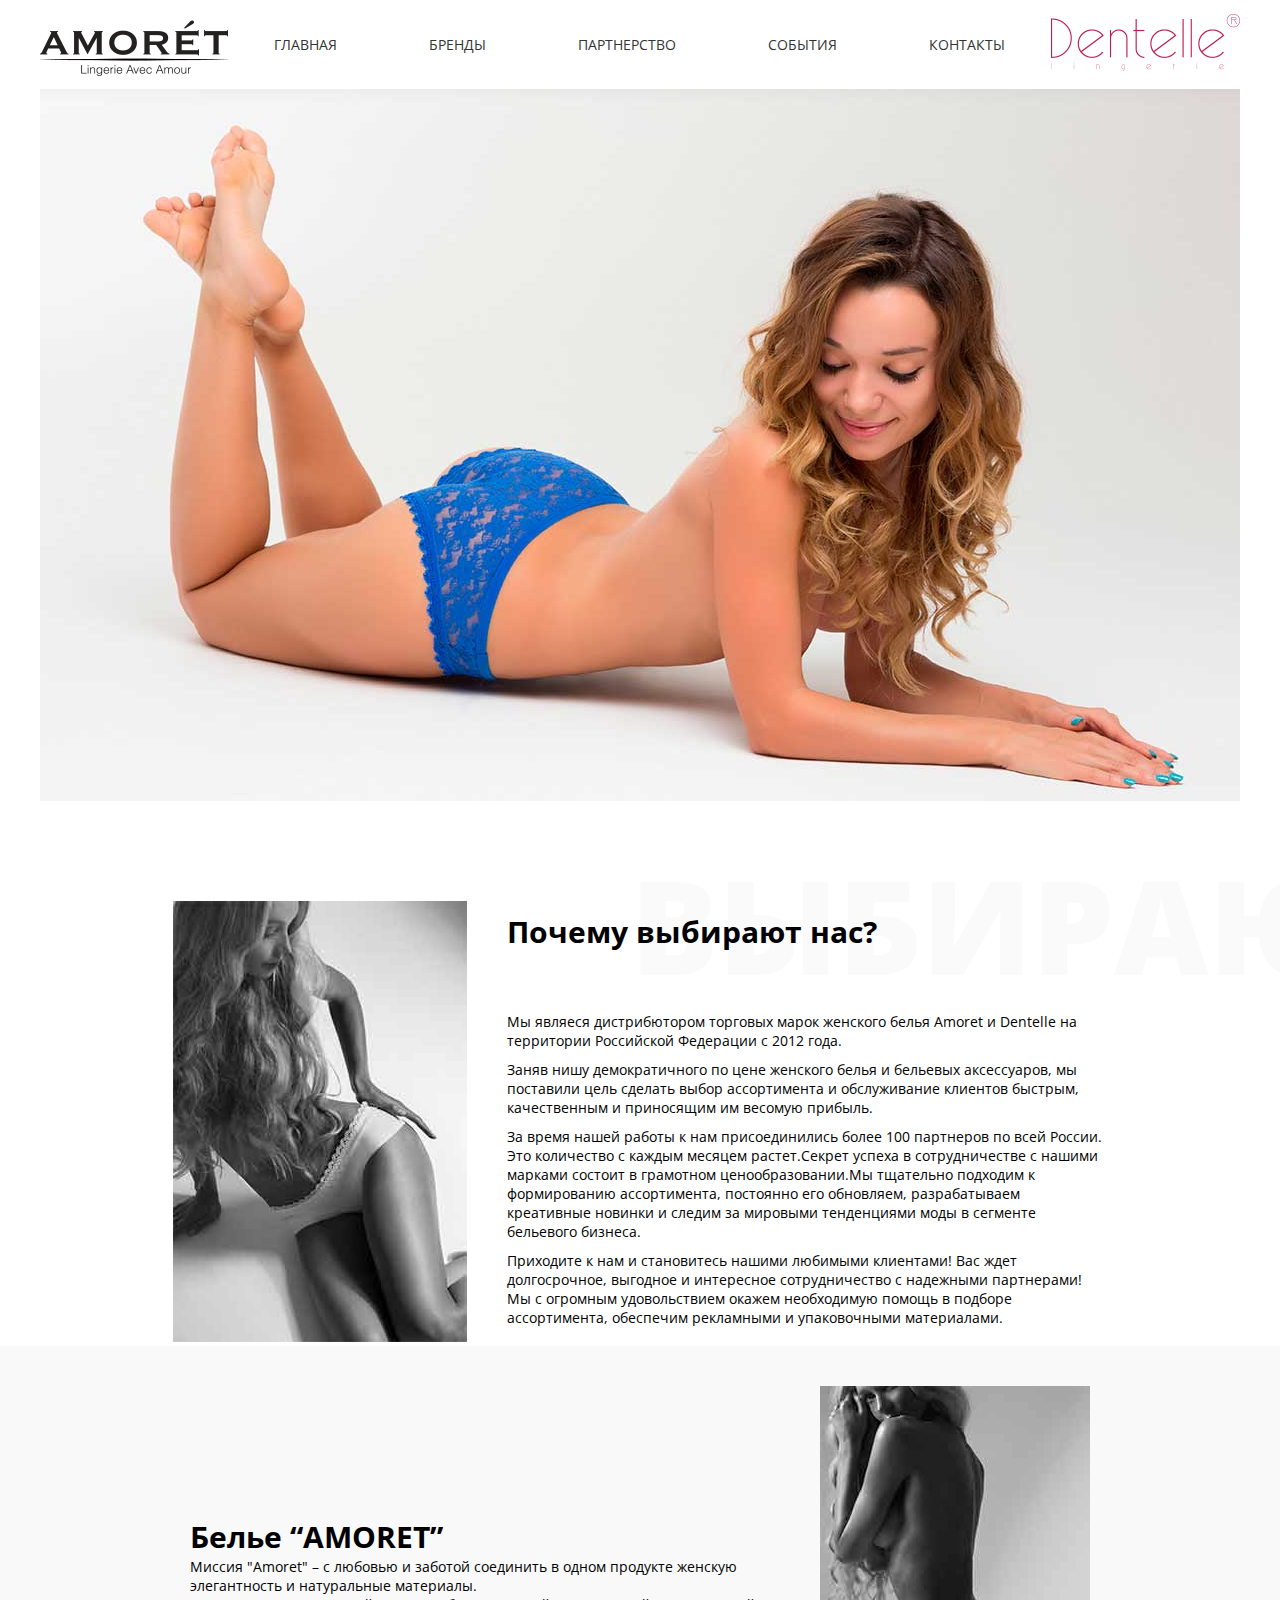
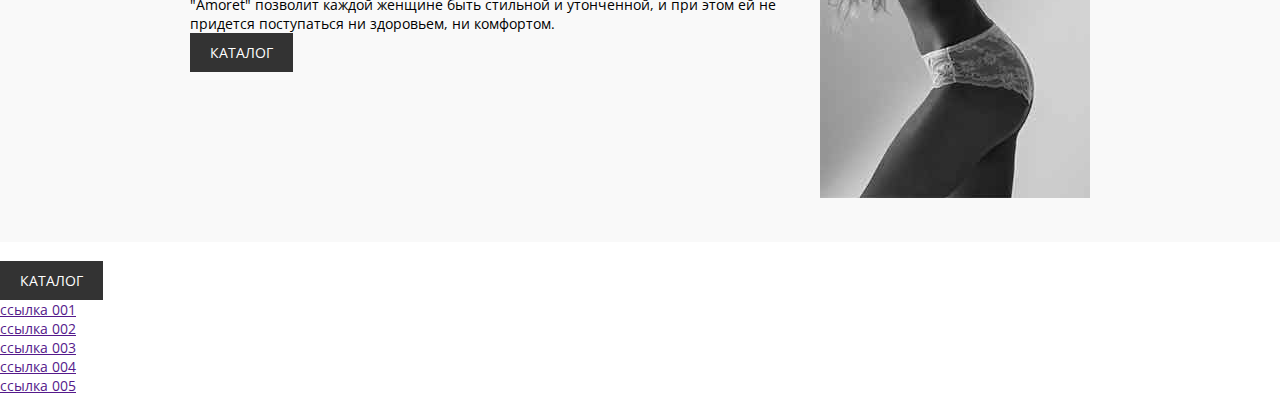
==== index.html @ c1527b0a "Запуск проекта" ====
<!DOCTYPE html>
<html lang="ru">
<head>
	<meta charset="UTF-8">
	<meta name="viewport" content="width=device-width, initial-scale=1, shrink-to-fit=no">
	<meta http-equiv="X-UA-Compatible" content="ie=edge">
	<link rel="stylesheet" type="text/css" href="main.css">
	<title>Document</title>
</head>

<body>
	<!-- Шапка сайьа -->
	<header class="header">
		<div class="header__wrap">
			<div class="header__logo1">
				<img src="images/logo1.png" alt="amoret" class="header__logo1-image">
			</div>
			<nav class="header__menu">
				<li class="header__menu-item">
					<a href="" class="header__menu-link">Главная</a>
				</li>
				<li class="header__menu-item">
					<a href="" class="header__menu-link">Бренды</a>
				</li>
				<li class="header__menu-item">
					<a href="" class="header__menu-link">Партнерство</a>
				</li>
				<li class="header__menu-item">
					<a href="" class="header__menu-link">События</a>
				</li>
				<li class="header__menu-item">
					<a href="" class="header__menu-link">Контакты</a>
				</li>
			</nav>
			<div class="header__logo2">
				<img src="images/logo2.gif" alt="Dentelle" class="header__logo2-image">
			</div>
		</div>
	</header>

	<section class="image">
		<img src="images/image_content.jpg" alt="Базовое изображение" class="image-content" />
	</section>

	<section class="choose">
		<div class="choose__wrap">
			<div class="choose__image">
				<img src="images/choosen_content-image.png" alt="Нас выбирают" class="choose__image-content">
			</div>
			<div class="choose__content">
				<h2 class="choose__content-head">Почему выбирают нас?</h2>
				<p class="choose__content-text">
					Мы являеся дистрибютором  торговых марок женского белья Amoret и Dentelle на территории Российской Федерации с 2012 года.
				</p>
				<p class="choose__content-text">
					Заняв нишу демократичного по цене женского белья и бельевых аксессуаров, мы поставили цель сделать выбор ассортимента и обслуживание клиентов быстрым, качественным и приносящим им весомую прибыль.
				</p>
				<p class="choose__content-text">
					За время нашей работы к нам присоединились более 100 партнеров по всей России. Это количество с каждым месяцем растет.Секрет успеха в сотрудничестве с нашими марками состоит в грамотном ценообразовании.Мы тщательно подходим к формированию ассортимента, постоянно его обновляем, разрабатываем креативные новинки и следим за мировыми тенденциями моды в сегменте бельевого бизнеса.
				</p>
				<p class="choose__content-text">
					Приходите к нам и становитесь нашими любимыми клиентами!
					Вас ждет долгосрочное, выгодное и интересное сотрудничество с надежными партнерами! Мы с огромным удовольствием окажем необходимую помощь в подборе ассортимента, обеспечим рекламными и упаковочными материалами. 
				</p>
			</div>
		</div>
	</section>

	<section class="amoret">
		<div class="amoret__wrap">
			<div class="amoret__content">
				<h2 class="amoret__content-head">Белье “AMORET”</h2>
				<p class="amoret__content-text">
					Миссия "Amoret" – с любовью и заботой соединить в одном продукте женскую элегантность и натуральные материалы. 
				</p>
				<p class="amoret__content-text">
					"Amoret" позволит каждой женщине быть стильной и утонченной, и при этом ей не придется поступаться ни здоровьем, ни комфортом. 
				</p>
				<a href="" class="amoret__content-link link__button">Каталог</a>
			</div>
			<div class="amoret__image">
				<img src="images/amoret__image.jpg" alt="Amoret" class="amoret__image-img">
			</div>
		</div>
	</section>

	<section class="dentelle">
		<div class="dentelle__wrap">
			<div class="dentelle__image">
				<img src="" alt="" class="dentelle__image-img">
			</div>
			<div class="dentelle__content">
				<h2 class="dentelle__content-head"></h2>
				<p class="dentelle__content-text"></p>
				<a href="" class="dentelle__content-link  link__button">Каталог</a>
			</div>
		</div>
	</section>

	<footer class="footer">
		<div class="footer__wrap">
			<nav class="footer__menu">
				<li class="footer__menu-item">
					<a href="" class="footer__menu-link">ссылка  001</a>
				</li>
				<li class="footer__menu-item">
					<a href="" class="footer__menu-link">ссылка  002</a>
				</li>
				<li class="footer__menu-item">
					<a href="" class="footer__menu-link">ссылка  003</a>
				</li>
				<li class="footer__menu-item">
					<a href="" class="footer__menu-link">ссылка  004</a>
				</li>
				<li class="footer__menu-item">
					<a href="" class="footer__menu-link">ссылка  005</a>
				</li>
			</nav>
			<div class="footer__phone">
				
			</div>
			<div class="footer__copy">
				
			</div>
		</div>
	</footer>

</body>

</html>
---- main.css ----
@import url("https://fonts.googleapis.com/css?family=Open+Sans:400,700,800&subset=cyrillic");
* {
  padding: 0;
  margin: 0;
}
/* общие стили для всего сайта */
html {
  font-family: 'Open Sans';
  font-size: 14px;
}
li {
  list-style: none;
}
h2 {
  font-size: 2.14em;
}
.link__button {
  display: inline-block;
  background-color: #333;
  color: #fff;
  text-decoration: none;
  text-transform: uppercase;
  padding: 10px 20px;
}
/* конец общих стилей для всего сайта*/
.header {
  background-color: #fff;
  max-width: 1200px;
  margin: 0 auto;
}
.header__wrap {
  display: flex;
  justify-content: space-between;
  align-items: center;
}
.header__menu {
  display: flex;
  justify-content: space-around;
  flex-grow: 1;
}
.header__menu-link {
  color: #333;
  text-transform: uppercase;
  text-decoration: none;
}
.header__menu-link:hover {
  color: #cf1569;
}
.image-content {
  display: block;
  margin: 0 auto;
}
.choose {
  background-image: url("images/choosen__bg.png");
  background-position: 640px 80px;
  background-repeat: no-repeat;
  padding-top: 100px;
}
.choose__wrap {
  max-width: 1200px;
  margin: 0 auto;
  display: flex;
  justify-content: center;
  align-items: center;
}
.choose__image {
  width: auto;
}
.choose__content {
  width: 50%;
  padding-left: 40px;
}
.choose__content-head {
  margin-bottom: 60px;
}
.choose__content-text {
  margin-bottom: 10px;
}
.amoret {
  background-image: url("images/amoret_bg.jpg");
}
.amoret__wrap {
  max-width: 1200px;
  margin: 0 auto;
  display: flex;
  justify-content: center;
  align-items: center;
  padding-top: 40px;
  padding-bottom: 40px;
}
.amoret__content {
  width: 50%;
  margin-right: 30px;
}
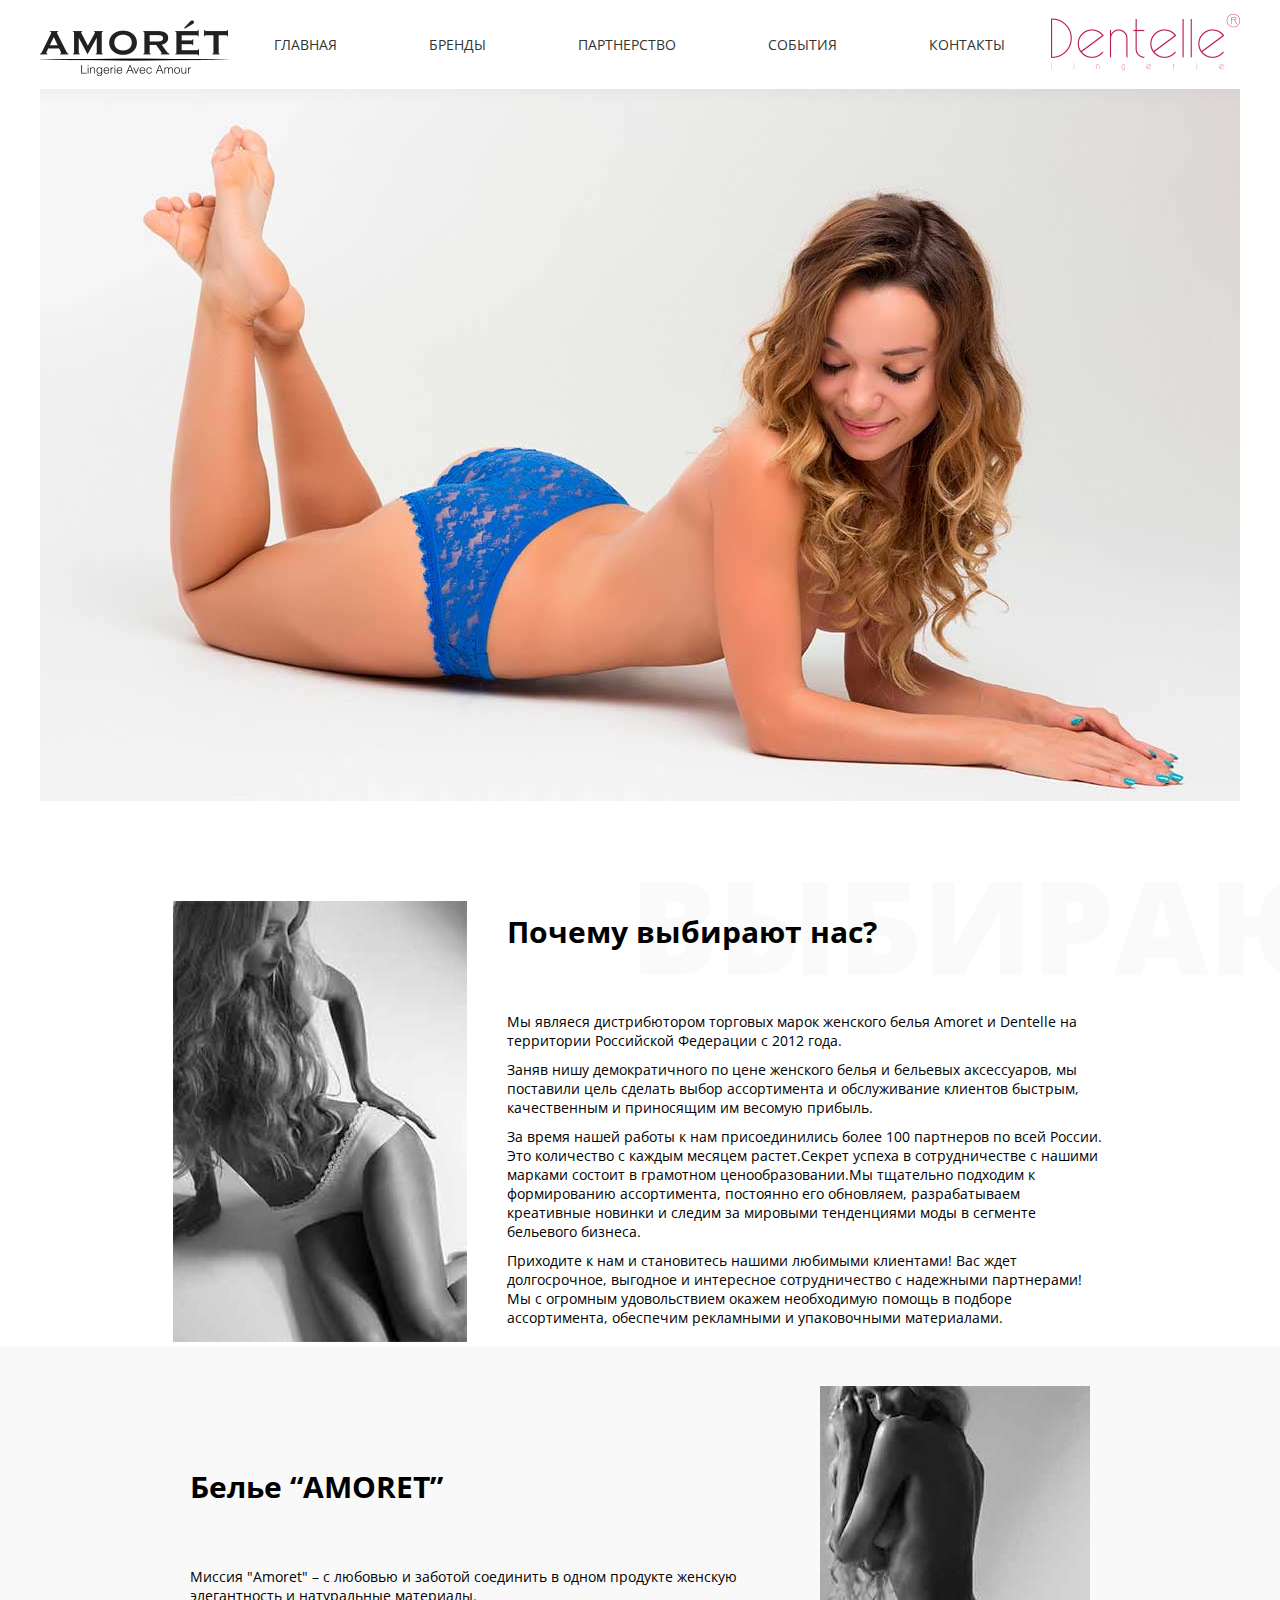
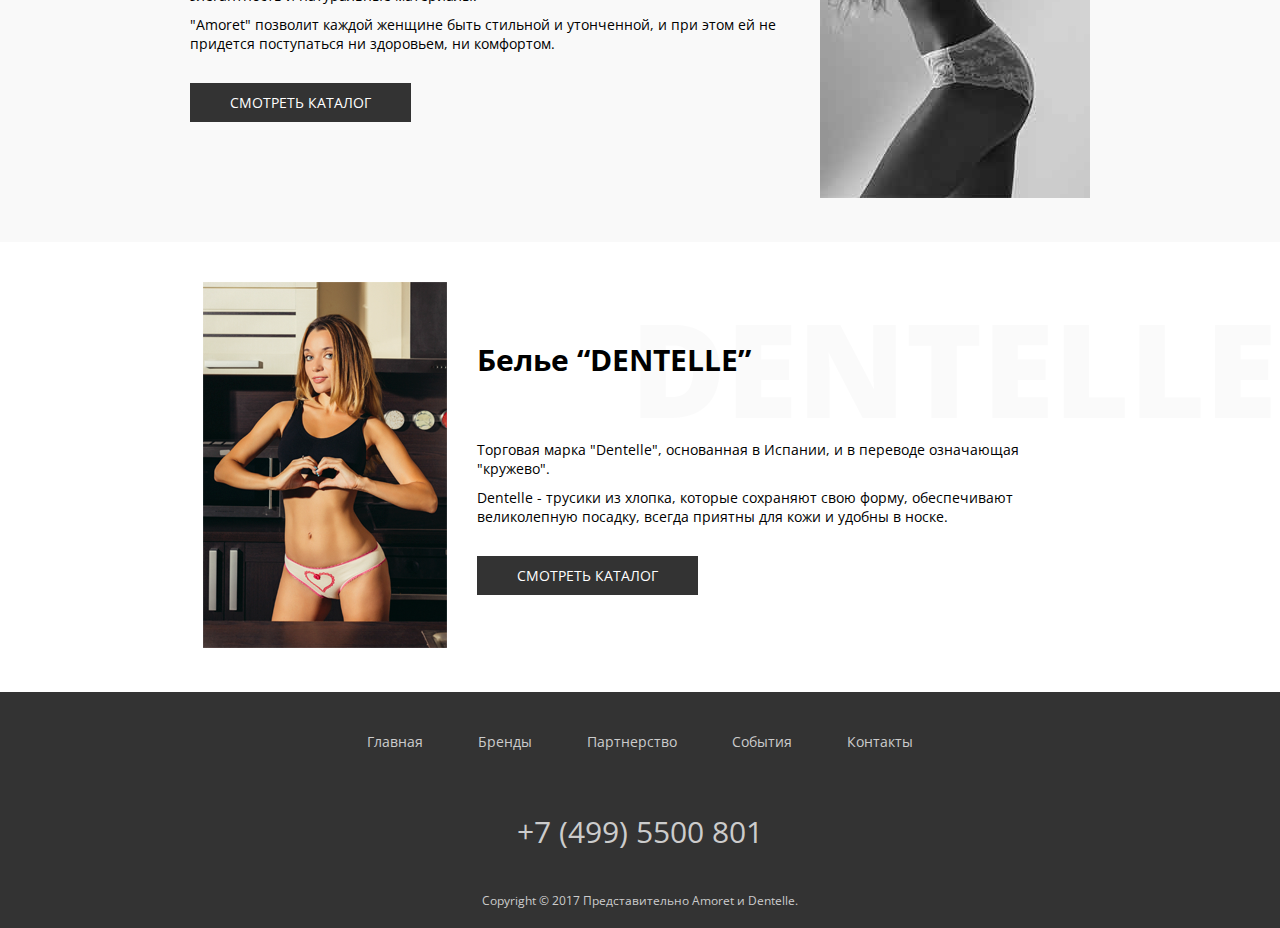
==== commit 5d1d23b7: "Верстка макета" ====
--- a/index.html
+++ b/index.html
@@ -5,7 +5,7 @@
 	<meta name="viewport" content="width=device-width, initial-scale=1, shrink-to-fit=no">
 	<meta http-equiv="X-UA-Compatible" content="ie=edge">
 	<link rel="stylesheet" type="text/css" href="main.css">
-	<title>Document</title>
+	<title>Главная страница</title>
 </head>
 
 <body>
@@ -17,19 +17,19 @@
 			</div>
 			<nav class="header__menu">
 				<li class="header__menu-item">
-					<a href="" class="header__menu-link">Главная</a>
+					<a href="index.html" class="header__menu-link">Главная</a>
 				</li>
 				<li class="header__menu-item">
-					<a href="" class="header__menu-link">Бренды</a>
+					<a href="brend.html" class="header__menu-link">Бренды</a>
 				</li>
 				<li class="header__menu-item">
-					<a href="" class="header__menu-link">Партнерство</a>
+					<a href="Partnership.html" class="header__menu-link">Партнерство</a>
 				</li>
 				<li class="header__menu-item">
-					<a href="" class="header__menu-link">События</a>
+					<a href="Developments.html" class="header__menu-link">События</a>
 				</li>
 				<li class="header__menu-item">
-					<a href="" class="header__menu-link">Контакты</a>
+					<a href="contact.html" class="header__menu-link">Контакты</a>
 				</li>
 			</nav>
 			<div class="header__logo2">
@@ -76,7 +76,7 @@
 				<p class="amoret__content-text">
 					"Amoret" позволит каждой женщине быть стильной и утонченной, и при этом ей не придется поступаться ни здоровьем, ни комфортом. 
 				</p>
-				<a href="" class="amoret__content-link link__button">Каталог</a>
+				<a href="" class="amoret__content-link link__button">смотреть Каталог</a>
 			</div>
 			<div class="amoret__image">
 				<img src="images/amoret__image.jpg" alt="Amoret" class="amoret__image-img">
@@ -87,12 +87,17 @@
 	<section class="dentelle">
 		<div class="dentelle__wrap">
 			<div class="dentelle__image">
-				<img src="" alt="" class="dentelle__image-img">
+				<img src="images/dentelle_content.png" alt="Белье Dentelle" class="dentelle__image-img">
 			</div>
 			<div class="dentelle__content">
-				<h2 class="dentelle__content-head"></h2>
-				<p class="dentelle__content-text"></p>
-				<a href="" class="dentelle__content-link  link__button">Каталог</a>
+				<h2 class="dentelle__content-head">Белье “DENTELLE”</h2>
+				<p class="dentelle__content-text">
+					Торговая марка "Dentelle", основанная в Испании,  и в переводе означающая "кружево".
+				</p>
+				<p class="dentelle__content-text"> 
+					Dentelle - трусики из хлопка, которые сохраняют свою форму, обеспечивают великолепную посадку, всегда приятны для кожи и удобны в носке.
+				</p>
+				<a href="" class="dentelle__content-link  link__button">Смотреть Каталог</a>
 			</div>
 		</div>
 	</section>
@@ -101,26 +106,28 @@
 		<div class="footer__wrap">
 			<nav class="footer__menu">
 				<li class="footer__menu-item">
-					<a href="" class="footer__menu-link">ссылка  001</a>
+					<a href="index.html" class="footer__menu-link">Главная</a>
 				</li>
 				<li class="footer__menu-item">
-					<a href="" class="footer__menu-link">ссылка  002</a>
+					<a href="brend.html" class="footer__menu-link">Бренды</a>
 				</li>
 				<li class="footer__menu-item">
-					<a href="" class="footer__menu-link">ссылка  003</a>
+					<a href="Partnership.html" class="footer__menu-link">Партнерство</a>
 				</li>
 				<li class="footer__menu-item">
-					<a href="" class="footer__menu-link">ссылка  004</a>
+					<a href="Developments.html" class="footer__menu-link">События</a>
 				</li>
 				<li class="footer__menu-item">
-					<a href="" class="footer__menu-link">ссылка  005</a>
+					<a href="contact.html" class="footer__menu-link">Контакты</a>
 				</li>
 			</nav>
 			<div class="footer__phone">
-				
+				<a href="tel:+7 (499) 5500 801" class="footer__phone-text">+7 (499) 5500 801</a>
 			</div>
 			<div class="footer__copy">
-				
+				<p class="footer__copy-text">
+					Copyright © 2017 Представительно Amoret и Dentelle.
+				</p>
 			</div>
 		</div>
 	</footer>
--- a/main.css
+++ b/main.css
@@ -1,4 +1,5 @@
 @import url("https://fonts.googleapis.com/css?family=Open+Sans:400,700,800&subset=cyrillic");
+@import url("css/font-awesome.min.css");
 * {
   padding: 0;
   margin: 0;
@@ -20,7 +21,17 @@
   color: #fff;
   text-decoration: none;
   text-transform: uppercase;
-  padding: 10px 20px;
+  padding: 10px 40px;
+  transition: 1s;
+}
+.link__button:hover {
+  background-color: #cf1569;
+  color: #fff;
+  transition: 1s;
+}
+.link__button-active {
+  background-color: #cf1569;
+  pointer-events: none;
 }
 /* конец общих стилей для всего сайта*/
 .header {
@@ -92,3 +103,245 @@
   width: 50%;
   margin-right: 30px;
 }
+.amoret__content-head {
+  margin-bottom: 60px;
+}
+.amoret__content-text {
+  margin-bottom: 10px;
+}
+.amoret__content-link {
+  margin-top: 20px;
+}
+.dentelle {
+  background-image: url("images/dentelle_bg.png");
+  background-repeat: no-repeat;
+  background-position: 640px 80px;
+}
+.dentelle__wrap {
+  max-width: 1200px;
+  margin: 0 auto;
+  display: flex;
+  justify-content: center;
+  align-items: center;
+  padding-top: 40px;
+  padding-bottom: 40px;
+}
+.dentelle__content {
+  width: 50%;
+  margin-left: 30px;
+}
+.dentelle__content-head {
+  margin-bottom: 60px;
+}
+.dentelle__content-text {
+  margin-bottom: 10px;
+}
+.dentelle__content-link {
+  margin-top: 20px;
+}
+.footer {
+  background-color: #333;
+  color: #ccc;
+}
+.footer__wrap {
+  max-width: 1200px;
+  margin: 0 auto;
+  display: flex;
+  justify-content: center;
+  flex-wrap: wrap;
+  padding-top: 40px;
+  padding-bottom: 20px;
+}
+.footer__menu {
+  display: flex;
+  justify-content: space-around;
+  width: 50%;
+}
+.footer__menu-link {
+  color: #ccc;
+  text-decoration: none;
+}
+.footer__phone {
+  width: 100%;
+  font-size: 2.14em;
+  text-align: center;
+  margin-top: 60px;
+}
+.footer__phone-text {
+  color: #ccc;
+  text-decoration: none;
+}
+.footer__copy {
+  width: 100%;
+  font-size: 0.85em;
+  text-align: center;
+  margin-top: 40px;
+}
+.brand {
+  max-width: 1200px;
+  margin: 0 auto;
+  margin-bottom: 60px;
+}
+.brand__header {
+  text-align: center;
+}
+.brand__header-head {
+  margin-top: 10px;
+}
+.brand__header-text {
+  width: 50%;
+  margin: 0 auto;
+  text-align: center;
+  margin-top: 5px;
+}
+.brand__menu {
+  display: flex;
+  width: 50%;
+  justify-content: space-between;
+  margin: 0 auto;
+  margin-top: 20px;
+}
+.brand__content {
+  display: flex;
+  justify-content: space-between;
+  flex-wrap: wrap;
+  margin-top: 60px;
+}
+.brand__content_item {
+  width: 19%;
+  margin: 10px;
+  padding: 10px;
+  box-shadow: 0px 0px 10px 0px #ccc;
+}
+.brand__content_item-head {
+  margin-top: 5px;
+}
+.brand__content_item-text {
+  margin-top: 10px;
+  margin-bottom: 10px;
+}
+.offer {
+  max-width: 1200px;
+  margin: 0 auto;
+  text-align: center;
+  margin-top: 60px;
+}
+.offer-head {
+  margin-bottom: 60px;
+}
+.offer__content {
+  display: flex;
+  justify-content: center;
+  margin-bottom: 40px;
+}
+.offer__content_block {
+  width: 25%;
+  padding: 0 30px;
+}
+.offer__content_block > .fa {
+  color: #cf1569;
+  margin-bottom: 15px;
+}
+.offer__content_block-head {
+  font-size: 1.28em;
+  margin-bottom: 5px;
+}
+.application {
+  max-width: 1200px;
+  margin: 50px auto;
+  overflow: hidden;
+}
+.application-image {
+  float: left;
+  margin-right: 20px;
+}
+.application-text {
+  margin-bottom: 20px;
+}
+.develop {
+  max-width: 1200px;
+  margin: 30px auto;
+}
+.develop__item {
+  overflow: hidden;
+  width: 80%;
+  margin: 10px auto;
+  border-bottom: 1px solid #333;
+  padding-bottom: 10px;
+}
+.develop__item-image {
+  float: left;
+  margin-right: 40px;
+}
+.develop__item-head {
+  margin-bottom: 40px;
+}
+.develop__item-text {
+  margin-bottom: 20px;
+}
+.develop__paginav {
+  text-align: center;
+  margin-top: 40px;
+}
+.develop__paginav-item {
+  display: inline-block;
+}
+.develop__paginav-link {
+  color: #333;
+  text-decoration: none;
+  padding: 4px 6px;
+  font-size: 1.5em;
+}
+.develop__paginav-link:hover {
+  color: #cf1569;
+}
+.event {
+  max-width: 1200px;
+  margin: 0 auto;
+  display: flex;
+  justify-content: space-between;
+  margin-top: 60px;
+}
+.event__content:first-child {
+  margin-right: 40px;
+}
+.event__content {
+  margin-bottom: 60px;
+}
+.event__content-head {
+  font-size: 3em;
+  margin-bottom: 20px;
+}
+.event__content-text {
+  padding-bottom: 10px;
+}
+.event__content-link {
+  margin-top: 40px;
+}
+.contact {
+  max-width: 1200px;
+  margin: 60px auto;
+  display: flex;
+  justify-content: center;
+  align-items: center;
+}
+.contact__item:first-child {
+  margin-right: 30px;
+}
+.contact__item {
+  width: 30%;
+}
+.contact__item-block {
+  margin-bottom: 20px;
+}
+.contact__item-name,
+.contact__item-text {
+  display: table-cell;
+}
+.contact__item-text {
+  padding-left: 15px;
+}
+.contact__item-question {
+  padding-top: 10px;
+  margin-bottom: 10px;
+}
